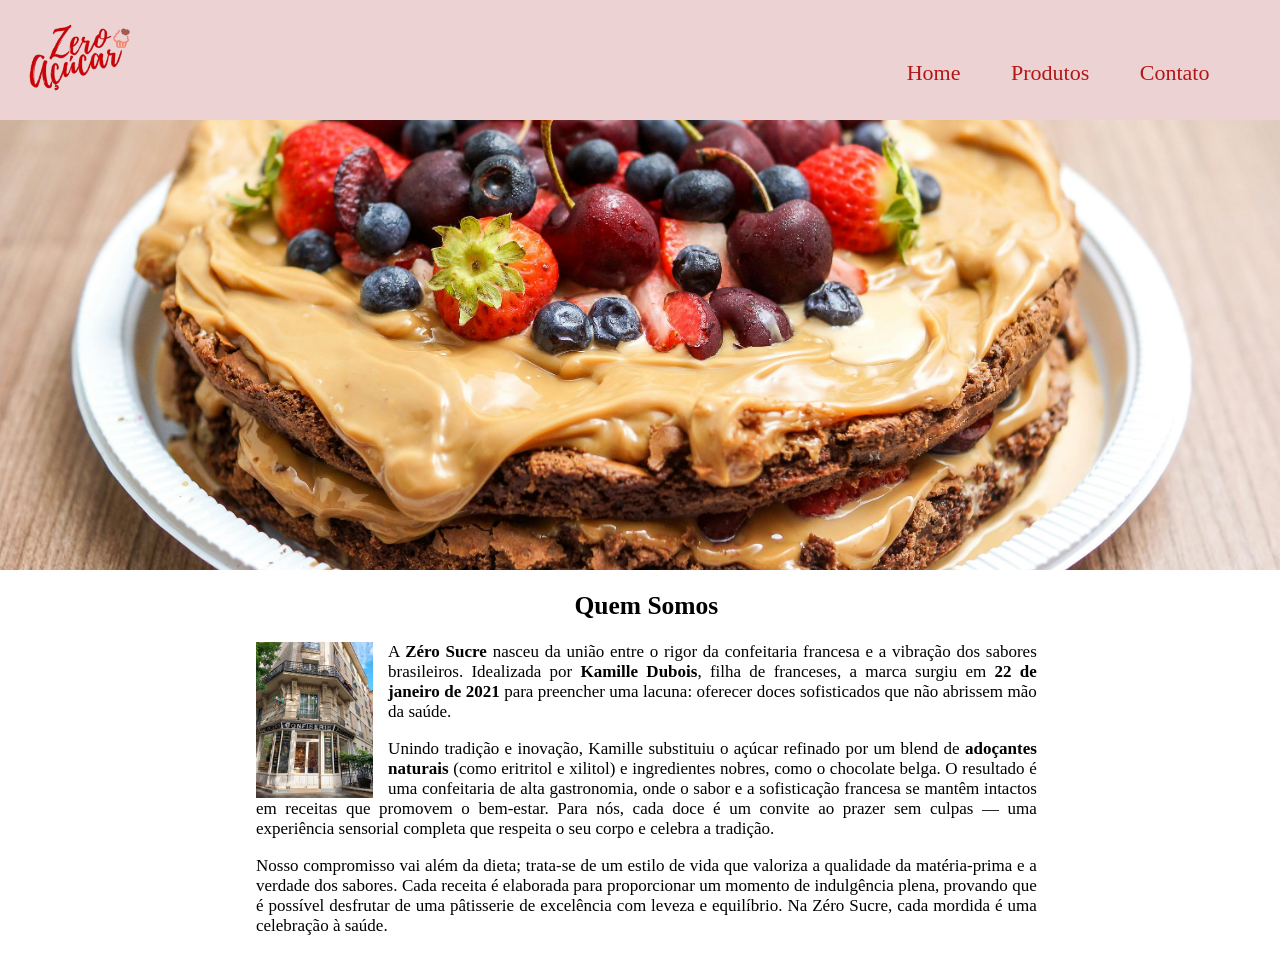
==== index.html @ b032cc92 "Primeira versão no site arquivos do desenvolvimento na matéria de web" ====
<html>
    <head>
        <link rel="stylesheet" href="css/estilo.css"/>
        <link rel="icon" href="img/cupcake_10368513.png" type="image/x-con">
        <title>Ac Zero </title>
    </head>
    <body>
        <header>
          <div class="divHeader">
            <img src="img/img.k.png" class="logo"/>
            <!--Barra de Navegação-->
            <nav>
                <!--Lista de Itens no Menu-->
                <ul>
                    <li>Home</li>
                    <li>Produtos</li>
                    <li>Contato</li>
                </ul>
            </nav>
          </div>
        </header>
        <!--Banner-->
        <img src="img/img.b.jpg" class="banner"/>
        <main>
            <!--QUEM SOMOS-->
            <section class="quem_somos">
                <h2 class="titulo_quem_somos">Quem Somos</h2>
                <img src="img/3a49230b428b956bf73a2ccd9face44b.jpg" class="img_quem_somos"/>
                <p >A <strong>Zéro Sucre</strong> nasceu da união entre o rigor da confeitaria francesa e a vibração dos 
                    sabores brasileiros. Idealizada por <strong>Kamille Dubois</strong>, filha de franceses, a marca surgiu 
                    em <strong>22 de janeiro de 2021</strong> para preencher uma lacuna: oferecer doces sofisticados que não 
                    abrissem mão da saúde.</p>
                   <p > Unindo tradição e inovação, Kamille substituiu o açúcar refinado por um blend de <strong>adoçantes naturais</strong> 
                    (como eritritol e xilitol) e ingredientes nobres, como o
                    chocolate belga. O resultado é uma confeitaria de alta gastronomia, onde o sabor e a sofisticação francesa se mantêm intactos
                    em receitas que promovem o bem-estar. 
                    Para nós, cada doce é um convite ao prazer sem culpas — uma experiência sensorial completa que respeita o seu corpo e celebra a tradição.
                    <p>Nosso compromisso vai além da dieta; trata-se de um estilo de vida que valoriza a qualidade da matéria-prima e a verdade dos sabores. Cada receita é elaborada para 
                        proporcionar um momento de indulgência plena, provando que é possível desfrutar de uma pâtisserie de excelência com leveza e equilíbrio. Na Zéro Sucre, cada mordida é uma celebração 
                        à saúde.</p>
                </p>
 </p>
            </section>
        </main>
    </body>
</html>
---- css/estilo.css ----
/*Estilização Padrão*/
body{
    margin: 0;
    font-family: 'Times New Roman', Times, serif;
}
/*Estilização do Header da página*/
header{
    background-color: rgb(236, 210, 210);
    padding: 15px 0 15px 0;
}
.logo{
    width: 9% ;
    padding-left: 22px;
}
nav{
    color: rgb(179, 23, 23);
    position: absolute;
    top: 25%;
    right: 2%;
    font-size: 22;
}
nav li{ 
    display: inline;
    margin-right: 45px;

}
.divHeader{
    position: relative;
}
.banner{
    width: 100%;
    height: 50%;
    object-fit: cover;
    object-position: center;
}
/**/
.quem_somos{
      width: 61%;
      margin-left: 20%;
      text-align: justify;
      font-size: 17px;
      
}
.img_quem_somos{
    width: 15%;
    float: left;
    margin-right: 15px;
}
.titulo_quem_somos{
    clear: left;
    text-align: center;
}
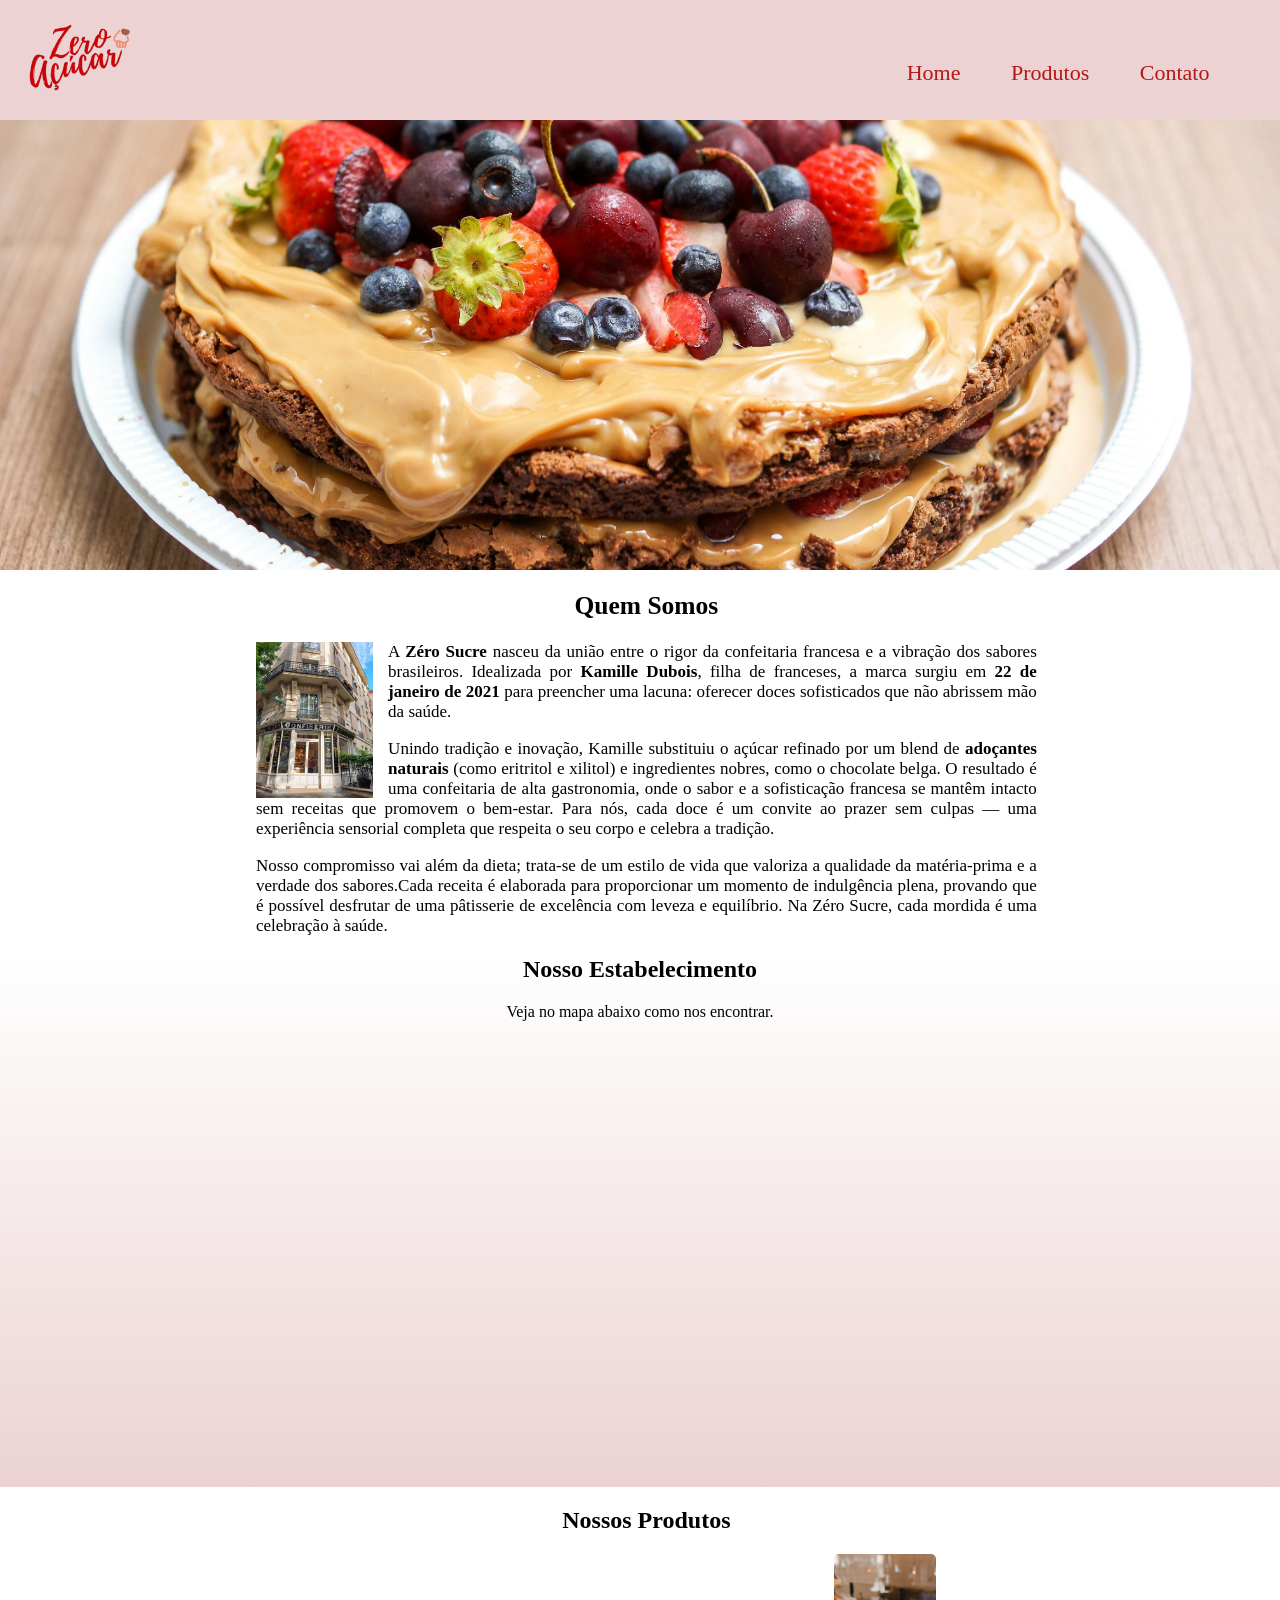
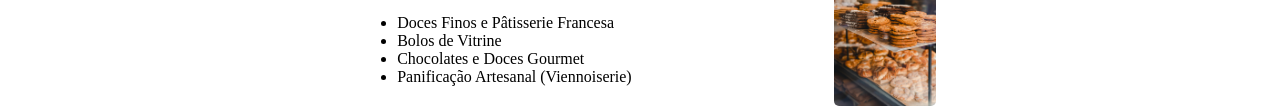
==== commit c31391cd: "sessão nosso estabelecimento" ====
--- a/index.html
+++ b/index.html
@@ -24,22 +24,46 @@
         <main>
             <!--QUEM SOMOS-->
             <section class="quem_somos">
-                <h2 class="titulo_quem_somos">Quem Somos</h2>
+                <h2 class="titulos titulo_quem_somos">Quem Somos</h2>
                 <img src="img/3a49230b428b956bf73a2ccd9face44b.jpg" class="img_quem_somos"/>
                 <p >A <strong>Zéro Sucre</strong> nasceu da união entre o rigor da confeitaria francesa e a vibração dos 
                     sabores brasileiros. Idealizada por <strong>Kamille Dubois</strong>, filha de franceses, a marca surgiu 
                     em <strong>22 de janeiro de 2021</strong> para preencher uma lacuna: oferecer doces sofisticados que não 
-                    abrissem mão da saúde.</p>
-                   <p > Unindo tradição e inovação, Kamille substituiu o açúcar refinado por um blend de <strong>adoçantes naturais</strong> 
-                    (como eritritol e xilitol) e ingredientes nobres, como o
-                    chocolate belga. O resultado é uma confeitaria de alta gastronomia, onde o sabor e a sofisticação francesa se mantêm intactos
-                    em receitas que promovem o bem-estar. 
-                    Para nós, cada doce é um convite ao prazer sem culpas — uma experiência sensorial completa que respeita o seu corpo e celebra a tradição.
-                    <p>Nosso compromisso vai além da dieta; trata-se de um estilo de vida que valoriza a qualidade da matéria-prima e a verdade dos sabores. Cada receita é elaborada para 
-                        proporcionar um momento de indulgência plena, provando que é possível desfrutar de uma pâtisserie de excelência com leveza e equilíbrio. Na Zéro Sucre, cada mordida é uma celebração 
-                        à saúde.</p>
+                    abrissem mão da saúde.</p><p > Unindo tradição e inovação, Kamille substituiu o açúcar refinado por um blend de
+              <strong> adoçantes naturais </strong> (como eritritol e xilitol) e ingredientes nobres, como o chocolate belga. O resultado
+                    é uma confeitaria de alta gastronomia, onde o sabor e a sofisticação francesa se mantêm intacto sem receitas 
+                    que promovem o bem-estar. Para nós, cada doce é um convite ao prazer sem culpas — uma experiência sensorial completa
+                    que respeita o seu corpo e celebra a tradição.<p>Nosso compromisso vai além da dieta; trata-se de um estilo de vida 
+                    que valoriza a qualidade da matéria-prima e a verdade dos sabores.Cada receita é elaborada para proporcionar um momento 
+                    de indulgência plena, provando que é possível desfrutar de uma pâtisserie de excelência
+                    com leveza e equilíbrio. 
+                    Na Zéro Sucre, cada mordida é uma celebração 
+                    à saúde.</p>
                 </p>
- </p>
+ </p>          
+            </section>
+
+        <!--NossoEstabelecimento-->
+            <section class="mapa">
+                <h2 class="titulos">Nosso Estabelecimento</h2>
+                <p>Veja no mapa abaixo como nos encontrar.</p>
+                <iframe src="https://www.google.com/maps/embed?pb=!1m18!1m12!1m3!1d2623.385450305095!2d2.3322300768478272!3d48.
+                88899089855202!2m3!1f0!2f0!3f0!3m2!1i1024!2i768!4f13.1!3m3!1m2!1s0x47e66e506199047d%3A0x860c3130bb319b82!2sBori
+                s%20-%20Boulangerie!5e0!3m2!1spt-BR!2sbr!4v1772663834675!5m2!1spt-BR!2sbr" 
+                width="600" height="450" style="border:0;" allowfullscreen="" loading="lazy" referrerpolicy="no-referrer-when-downgrade"></iframe>
+
+            </section>
+            <section class="nossosprodutos">
+                <h2 class="titulos">Nossos Produtos</h2>
+                <div class="divnossosprodutos">
+                    <ul class="lista">
+                        <li>Doces Finos e Pâtisserie Francesa</li>
+                        <li>Bolos de Vitrine</li>
+                        <li>Chocolates e Doces Gourmet</li>
+                        <li>Panificação Artesanal (Viennoiserie)</li>
+                    </ul>
+                    <img src="img/pexels-julias-torten-und-tortchen-434418-16637678.jpg" class="img_nossos_produtos">
+                </div>
             </section>
         </main>
     </body>
--- a/css/estilo.css
+++ b/css/estilo.css
@@ -48,5 +48,28 @@
 }
 .titulo_quem_somos{
     clear: left;
+    /*text-align: center;*/
+}
+/*Estilização da sessão Nosso estabelecimento*/
+.titulos{
     text-align: center;
-}+}
+.mapa{
+    text-align: center;
+    background: linear-gradient(#FFFFFF,rgb(236, 210, 210));
+}
+.nossosprodutos{
+      width: 61%;
+      margin-left: 20%;
+}
+.img_nossos_produtos{
+    width: 13%;
+    border-radius: 5px;
+}
+.divnossosprodutos{
+    display:flex ;
+    justify-content: space-around;
+}
+.lista{
+    margin-top:  60px;
+}
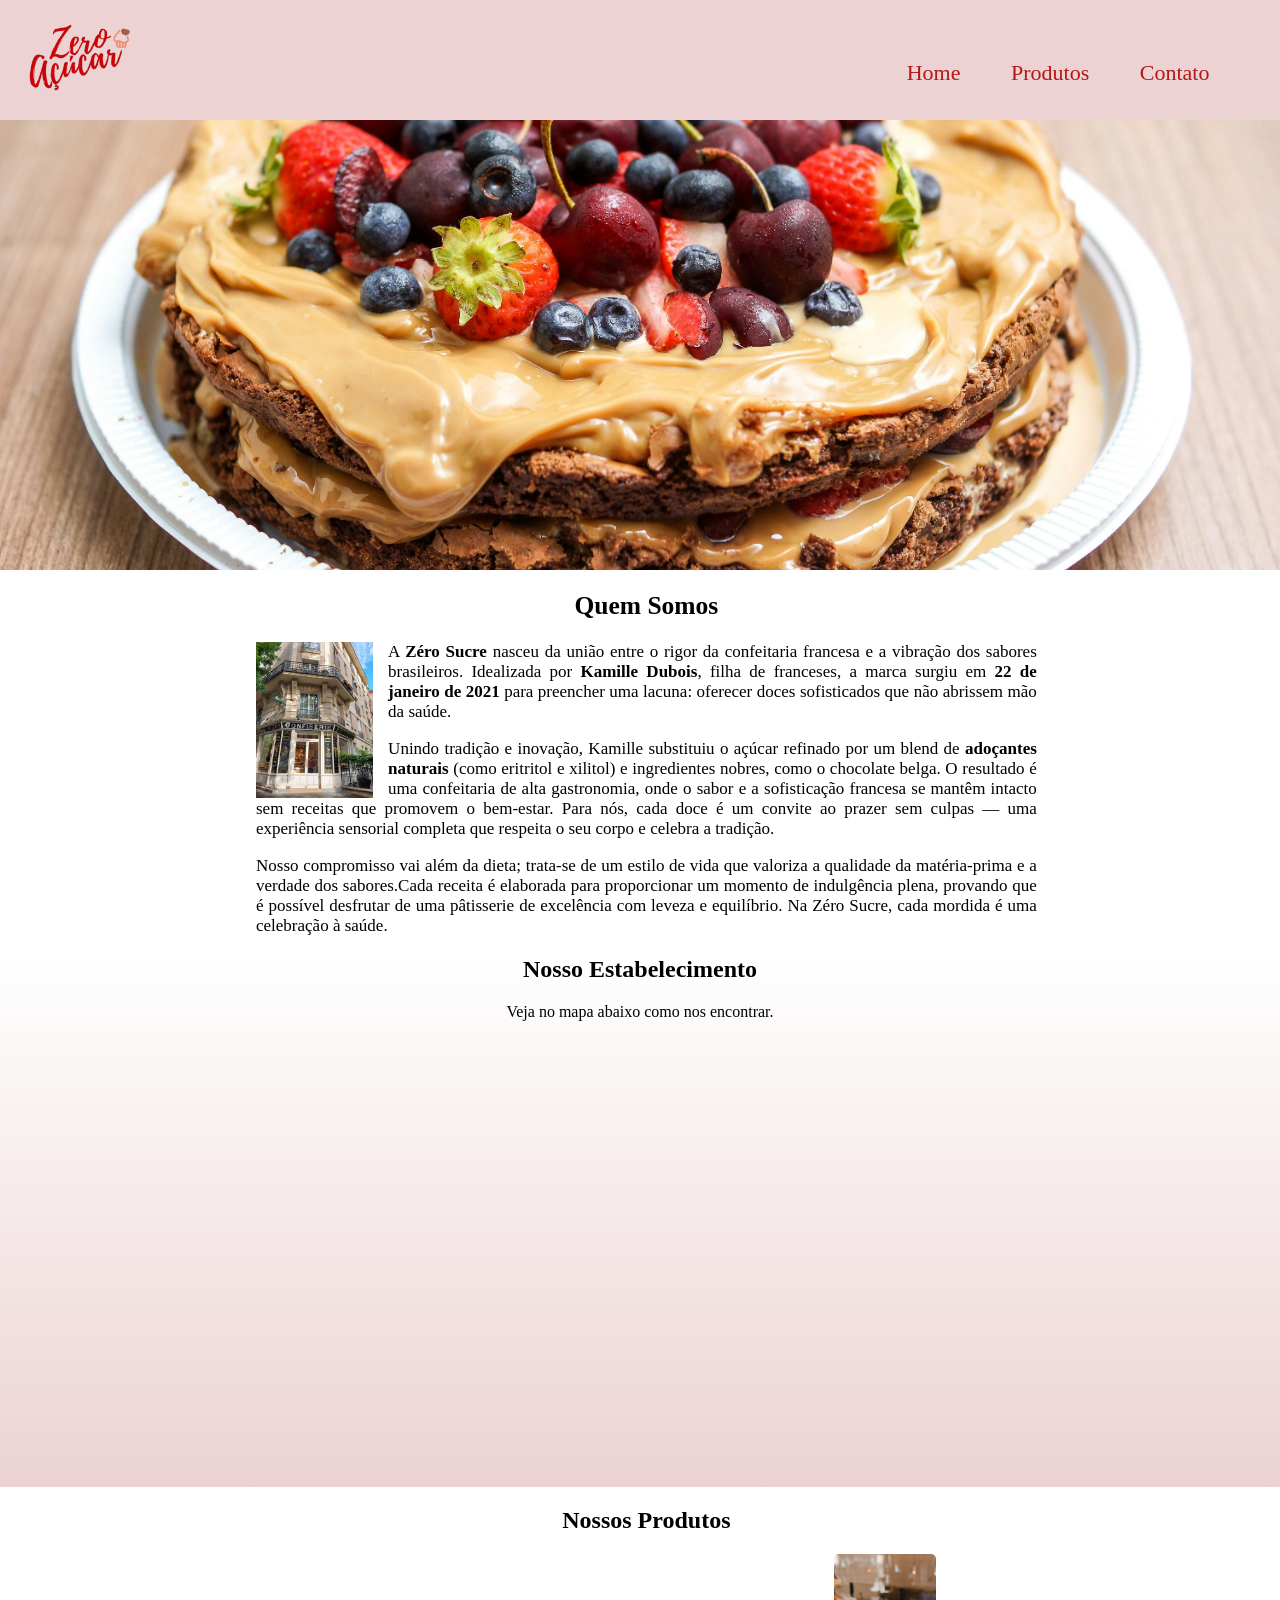
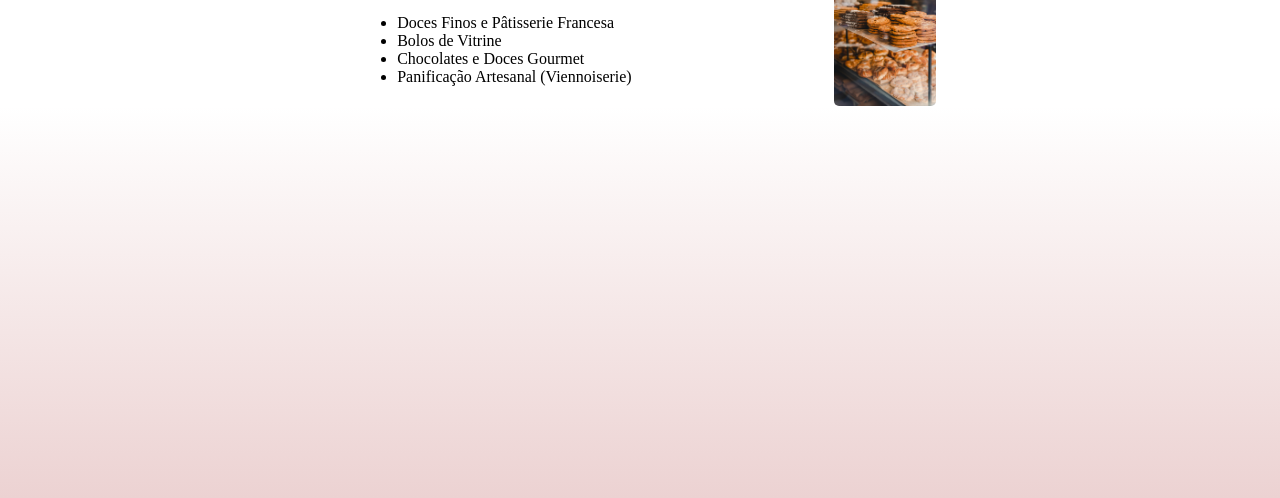
==== commit c801ebfb: "Add files via upload video" ====
--- a/index.html
+++ b/index.html
@@ -65,6 +65,10 @@
                     <img src="img/pexels-julias-torten-und-tortchen-434418-16637678.jpg" class="img_nossos_produtos">
                 </div>
             </section>
+            <!--VIDEO-->
+            <section class="video">
+                <iframe width="560" height="315" src="https://www.youtube.com/embed/9UL7TjYdZyg?si=aWGN1VgJ02j7Bcj-" title="YouTube video player" frameborder="0" allow="accelerometer; autoplay; clipboard-write; encrypted-media; gyroscope; picture-in-picture; web-share" referrerpolicy="strict-origin-when-cross-origin" allowfullscreen></iframe>
+            </section>
         </main>
     </body>
 </html>
--- a/css/estilo.css
+++ b/css/estilo.css
@@ -73,3 +73,8 @@
 .lista{
     margin-top:  60px;
 }
+.video{
+    padding-top: 6%;
+    text-align: center;
+    background: linear-gradient(#FFFFFF,rgb(236, 210, 210));
+}
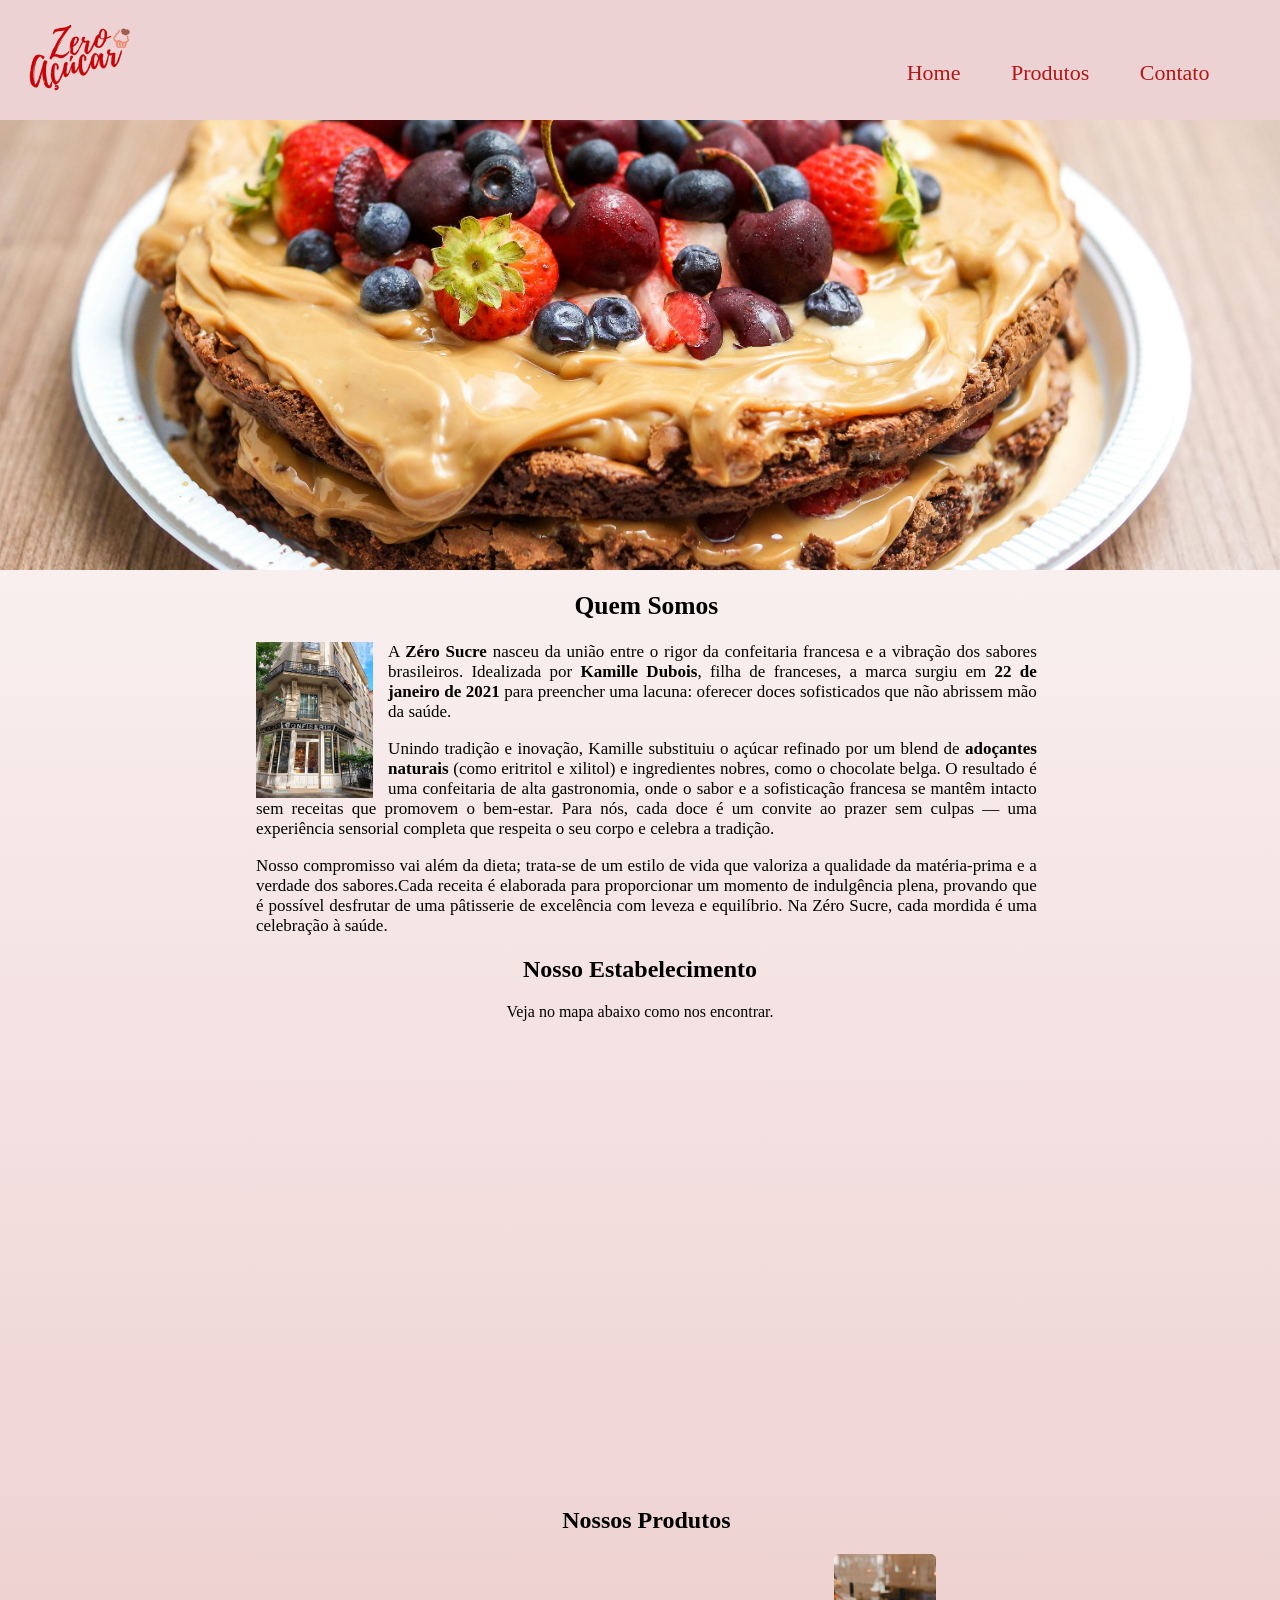
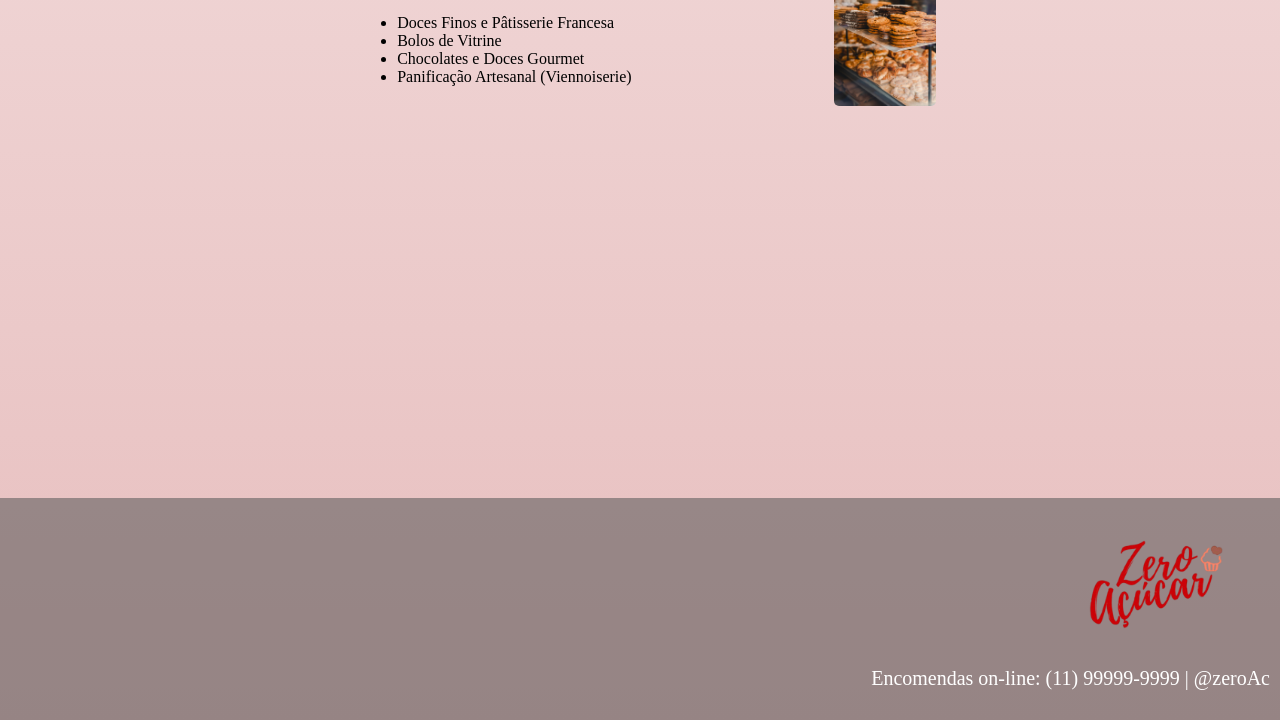
==== commit 5ce2dc2a: "Add files via upload footer" ====
--- a/index.html
+++ b/index.html
@@ -70,5 +70,18 @@
                 <iframe width="560" height="315" src="https://www.youtube.com/embed/9UL7TjYdZyg?si=aWGN1VgJ02j7Bcj-" title="YouTube video player" frameborder="0" allow="accelerometer; autoplay; clipboard-write; encrypted-media; gyroscope; picture-in-picture; web-share" referrerpolicy="strict-origin-when-cross-origin" allowfullscreen></iframe>
             </section>
         </main>
+            <!--Rodapé da página-->
+            <footer>
+                <img src="img/img.k.png" class="logo_footer">
+                <p>
+                    Encomendas on-line: 
+                    <a href="" target="_blank">
+                        <i class="fa fa-whatsapp"></i> (11) 99999-9999
+                    </a> | 
+                    <a href="" target="_blank">
+                        <i class="fa fa-instagram"></i> @zeroAc
+                    </a>
+                </p>
+            </footer> 
     </body>
 </html>
--- a/css/estilo.css
+++ b/css/estilo.css
@@ -1,5 +1,6 @@
 /*Estilização Padrão*/
 body{
+    background: linear-gradient(#FFFFFF,rgb(231, 190, 190));
     margin: 0;
     font-family: 'Times New Roman', Times, serif;
 }
@@ -56,11 +57,12 @@
 }
 .mapa{
     text-align: center;
-    background: linear-gradient(#FFFFFF,rgb(236, 210, 210));
+    
 }
 .nossosprodutos{
       width: 61%;
       margin-left: 20%;
+      
 }
 .img_nossos_produtos{
     width: 13%;
@@ -76,5 +78,26 @@
 .video{
     padding-top: 6%;
     text-align: center;
-    background: linear-gradient(#FFFFFF,rgb(236, 210, 210));
+    
 }
+footer{
+    padding: 30px 10px 10px 0;
+    background: url("../img/fundo_rodape.png");
+    background-size: cover;
+    background-position: center;
+    background-color:rgba(88, 88, 88, 0.562);
+    background-blend-mode: darken; 
+}
+footer p{
+    color: white;
+    text-align: right;
+    font-size: 20px;
+}
+footer a{
+    color: rgb(255, 255, 255);
+    text-decoration: none;
+}
+.logo_footer{
+    width: 12%;
+    padding-left: 85%;
+}
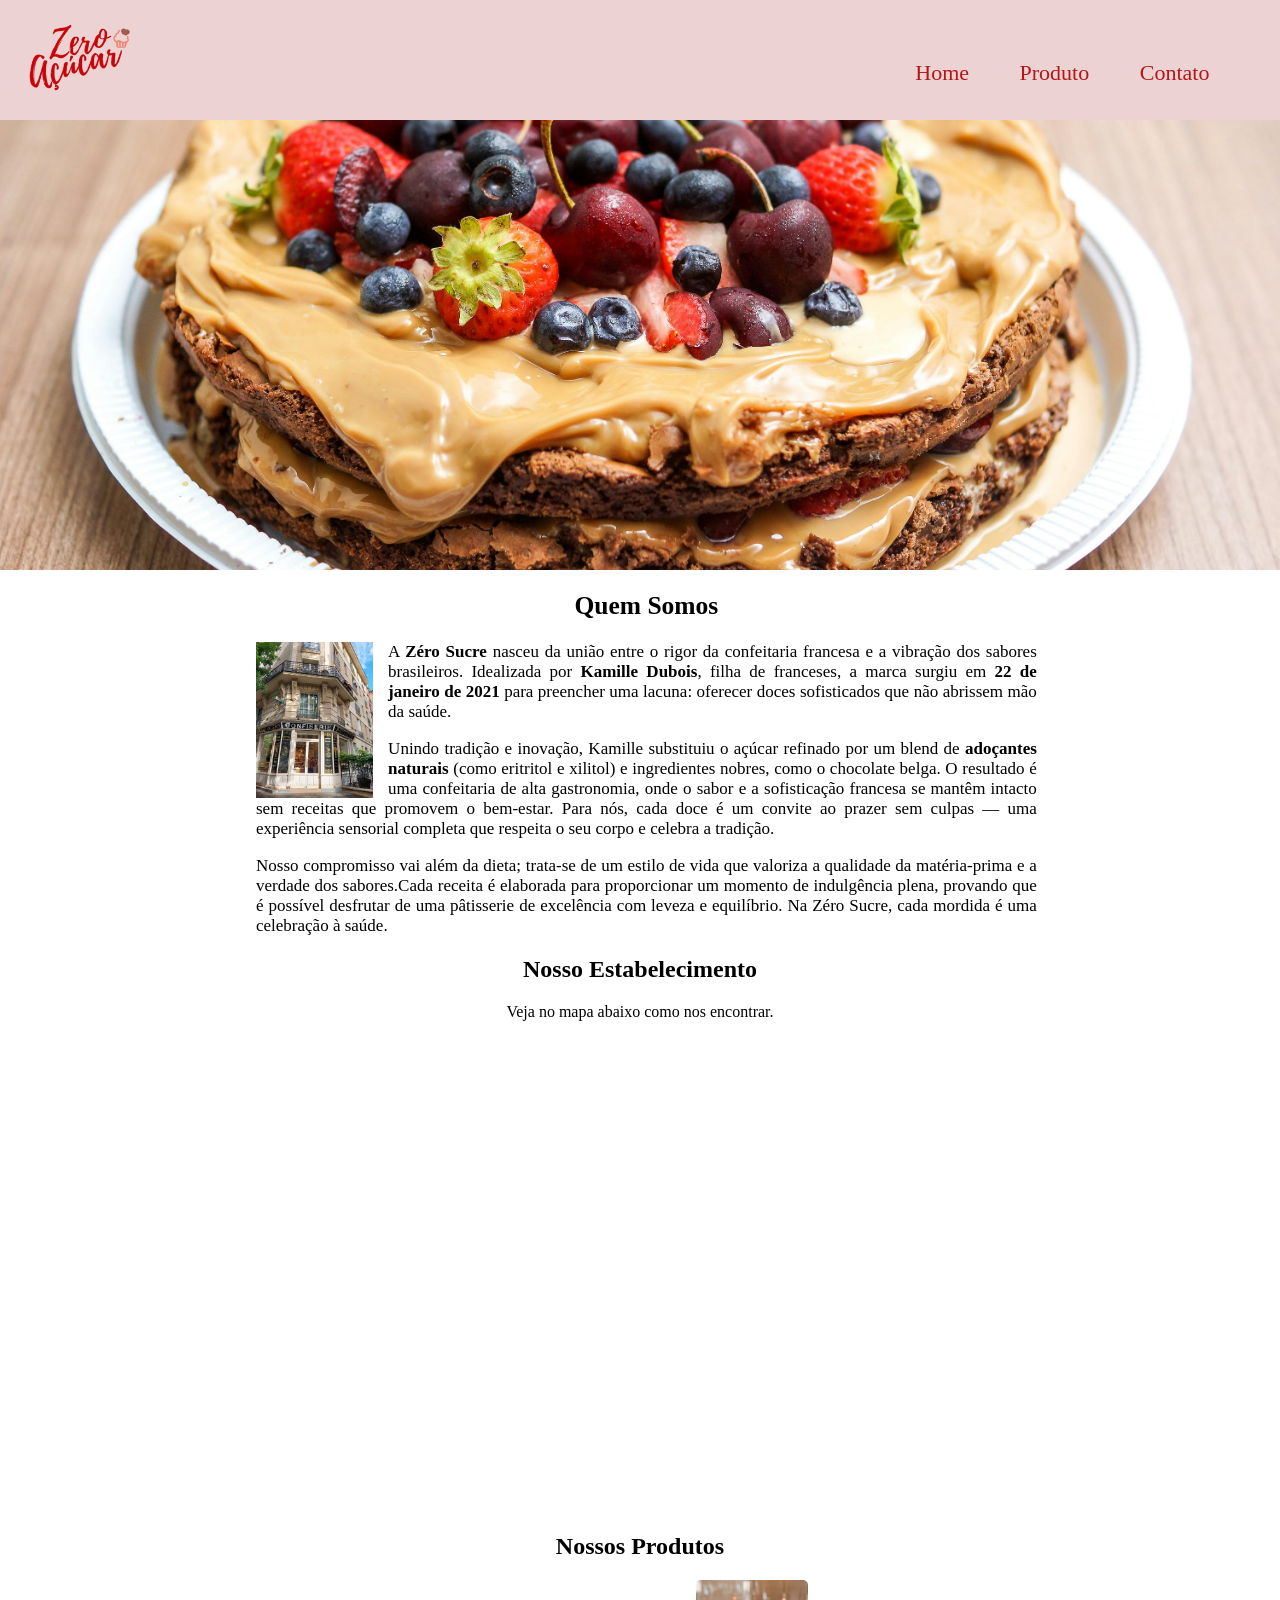
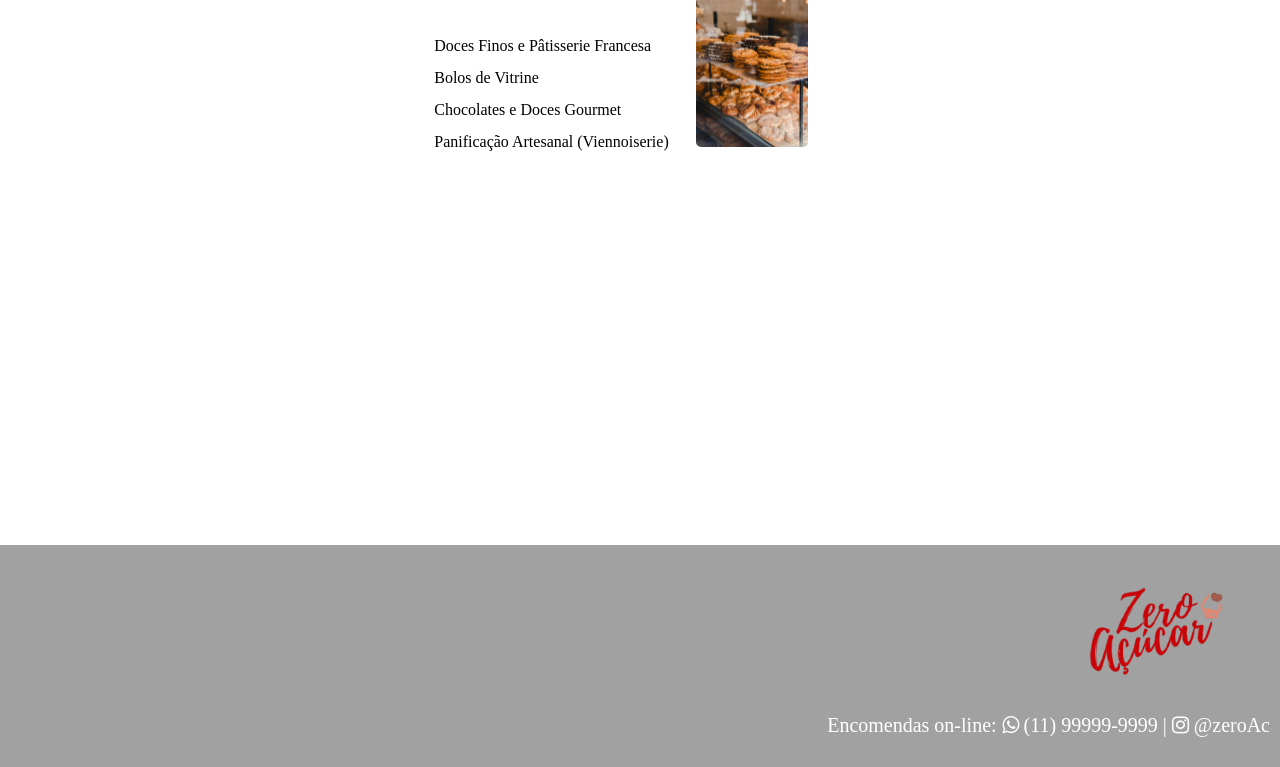
==== commit 19df6c95: "terminando contatos e produtos" ====
--- a/index.html
+++ b/index.html
@@ -2,6 +2,7 @@
     <head>
         <link rel="stylesheet" href="css/estilo.css"/>
         <link rel="icon" href="img/cupcake_10368513.png" type="image/x-con">
+        <link rel="stylesheet" href="https://maxcdn.bootstrapcdn.com/font-awesome/4.5.0/css/font-awesome.min.css">
         <title>Ac Zero </title>
     </head>
     <body>
@@ -13,8 +14,8 @@
                 <!--Lista de Itens no Menu-->
                 <ul>
                     <li>Home</li>
-                    <li>Produtos</li>
-                    <li>Contato</li>
+                    <li><a href="telas/produtos.html">Produto</a></li>
+                    <li><a href="telas/contato.html"></a>Contato</li>
                 </ul>
             </nav>
           </div>
--- a/css/estilo.css
+++ b/css/estilo.css
@@ -1,6 +1,6 @@
 /*Estilização Padrão*/
 body{
-    background: linear-gradient(#FFFFFF,rgb(231, 190, 190));
+    
     margin: 0;
     font-family: 'Times New Roman', Times, serif;
 }
@@ -24,6 +24,10 @@
     display: inline;
     margin-right: 45px;
 
+}
+nav li a{
+    color:rgb(179, 23, 23) ;
+    text-decoration: none;
 }
 .divHeader{
     position: relative;
@@ -60,23 +64,35 @@
     
 }
 .nossosprodutos{
-      width: 61%;
-      margin-left: 20%;
+      padding: 2%;
       
+}
+.divnossosprodutos{
+    width: 70%;
+    margin-left: 30%;
 }
 .img_nossos_produtos{
     width: 13%;
     border-radius: 5px;
+    box-shadow: 10px 10px 5px 0px #0000;
+    opacity: 1;
+    transition: 400ms;
 }
-.divnossosprodutos{
-    display:flex ;
-    justify-content: space-around;
+
+.lista{
+     width: 30%;
+    display: inline-block;
+    vertical-align: "top";
+    list-style: none;
 }
-.lista{
-    margin-top:  60px;
+.lista li{
+    line-height: 2;
+}
+.lista_nossosprodutos li:before{
+   content: ""
 }
 .video{
-    padding-top: 6%;
+    padding-bottom: 30px;
     text-align: center;
     
 }
